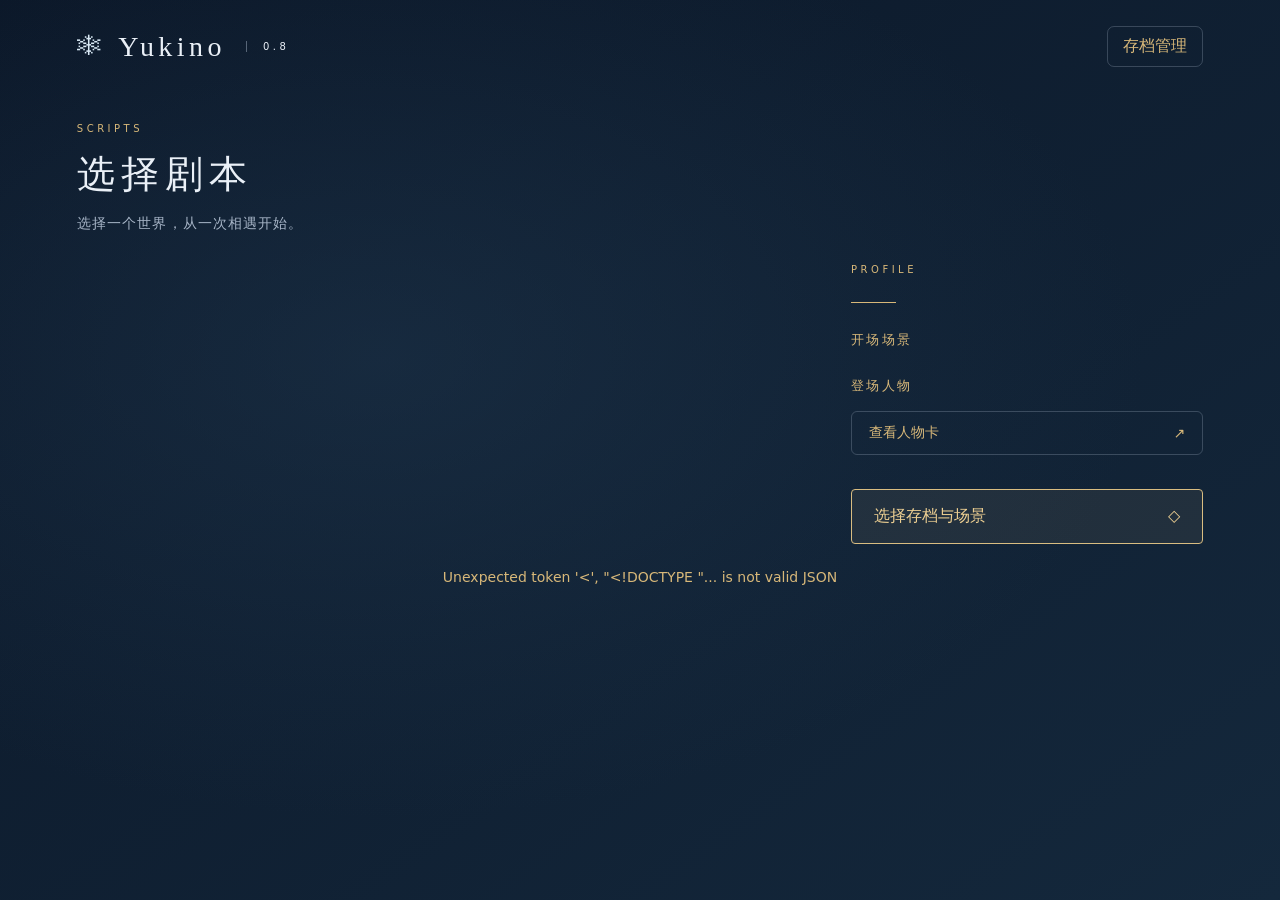
==== skills/sillytavern-roleplay/assets/galgame/index.html @ 0d510796 "剧本与壳：分离内容包与主程序，更新公共舞台到 5.0 剧本携带世界观、设定集、开场、素材及可选玩法规则代码；壳提供通用加载、校验、模块调用、状态与存档接口。新增创建/校验工具和委托、战斗示例，模块版本" ====
<!doctype html>
<html lang="zh-CN">
<head>
  <meta charset="UTF-8"><meta name="viewport" content="width=device-width, initial-scale=1">
  <meta name="description" content="在场景中与角色相遇，自由推进属于你的故事。">
  <title>Yukino · 剧本剧场</title>
  <link rel="icon" href="favicon.svg" type="image/svg+xml">
  <link rel="stylesheet" href="style.css"><script src="music.js" defer></script><script src="app.js" defer></script><script src="save-map.js" defer></script><script src="engine-ui.js" defer></script><link rel="stylesheet" href="engine-ui.css">
</head>
<body>
  <section id="lobby" aria-label="剧本与存档选择">
    <div class="lobby-header"><div class="wordmark"><span class="snow">❄</span><span>Yukino</span><small>0.8</small></div><div class="lobby-actions"><span id="library-count"></span><button id="lobby-manage-saves">存档管理</button></div></div>
    <div id="character-picker" class="character-picker">
      <div class="picker-heading"><span class="eyebrow">SCRIPTS</span><h1>选择剧本</h1><p>选择一个世界，从一次相遇开始。</p></div>
      <div class="selection-layout"><div id="character-roster" class="character-roster" aria-label="剧本选择"></div>
        <article class="character-intro"><span class="eyebrow">PROFILE</span><h2 id="selected-name"></h2><div class="small-divider"></div><p id="selected-bio"></p><h3>开场场景</h3><p id="selected-scene"></p><h3>登场人物</h3><p id="selected-cast"></p><button id="view-script-cards" class="catalog-entry">查看人物卡 <span>↗</span></button><button id="choose-story-button" class="primary">选择存档与场景 <span>◇</span></button></article>
      </div>
    </div>
    <div id="story-picker" class="story-picker" hidden>
      <button id="back-to-characters" class="back-button">返回剧本选择</button>
      <div class="story-layout"><aside class="story-character"><img id="story-sprite" alt="已选择剧本的立绘"><h2 id="story-character-name"></h2></aside>
        <section class="story-options"><span class="eyebrow">YOUR STORY</span><h1>选择故事</h1>
          <div class="story-tabs"><button id="new-story-tab" class="selected">新建存档</button><button id="saved-story-tab">继续存档</button></div>
          <div id="new-story-pane"><label class="player-name">你的称呼<input id="player-name" maxlength="80" value="你"></label><div class="world-picker"><select id="world-select" hidden aria-label="剧本世界观"></select><p id="world-description" class="hint"></p><select id="setting-select" hidden aria-label="剧本设定集" multiple></select><p id="script-settings-summary" class="hint"></p><label>主角卡<select id="protagonist-select" aria-label="主角卡"></select></label></div><button id="view-protagonist-cards" class="catalog-entry">查看主角卡 <span>↗</span></button><h3>选择开场场景</h3><div id="scenario-list"></div><div class="start-actions"><button id="begin-story" class="primary">新建存档并开始</button><button id="preview-story">先试读</button></div></div>
          <div id="saved-story-pane" hidden><div id="saved-stories"></div></div>
        </section>
      </div>
    </div>
    <p id="lobby-notice" role="status"></p>
  </section>
  <section id="save-map-screen" aria-label="存档分支页面" hidden>
    <header class="save-map-header"><div><span class="eyebrow">STORY BRANCHES</span><h1 id="save-map-title"></h1><p id="save-map-count"></p></div><div class="save-map-controls"><button id="save-map-latest">定位最近存档</button><button id="save-map-exit">退出分支图</button></div></header>
    <div id="save-map-viewport" tabindex="0" aria-label="可拖动的横向存档分支图"><div id="save-map-canvas"></div></div>
    <footer class="save-map-footer"><label for="save-map-scroll">拖动查看故事线</label><input id="save-map-scroll" type="range" min="0" max="0" value="0" step="1" aria-label="横向拖动故事线"><small>拖动空白处移动 · 点击存档继续 · Esc 返回</small></footer>
  </section>
  <main id="game" aria-label="视觉小说" hidden>
    <div class="backdrop" id="background"></div><div class="scene-light"></div><div class="vignette"></div>
    <div class="particles" aria-hidden="true"><i></i><i></i><i></i><i></i><i></i><i></i></div>
    <img id="sprite" class="sprite" alt="角色立绘" hidden>
    <header class="topbar interface">
      <div class="wordmark"><span class="snow">❄</span><span>Yukino</span><small>0.8</small><span id="story-clock"></span></div>
      <div class="chapter"><span id="location">秋日 · 侍奉部</span><span class="chapter-line"></span><span id="mode">试读</span></div>
      <nav aria-label="游戏菜单">
        <button id="music-button" aria-label="静音背景音乐" aria-pressed="true" title="背景音乐">♫</button><button id="thought-button" aria-expanded="false" aria-controls="thought-panel">心声</button><button id="affinity-button">好感</button><button id="plot-button">脉络</button><button id="log-button" title="对话记录">回看</button><button id="gallery-button">画廊</button><button id="save-button">存档</button><button id="gameplay-button">手记</button><button id="manage-saves-button">管理</button><button id="menu-button" aria-label="打开设置">⋯</button>
      </nav>
    </header>
    <div class="scene-caption interface"><span id="chapter-number">CHAPTER 01</span><p id="chapter-title">初次相遇</p><div></div></div>
    <button id="restore-ui" hidden>显示对话</button>
    <aside id="transition" class="scene-transition interface" hidden role="status"><span class="transition-path" aria-hidden="true"><i></i><i></i><i></i></span><div><small id="transition-label">转场</small><p id="transition-target"></p></div><button id="retry-image" hidden>重试画面</button></aside>
    <aside id="cg-wait" class="cg-wait interface" aria-label="剧情插图" role="status" hidden><span class="thinking-orbit" aria-hidden="true"><i></i><i></i><i></i></span><small>剧情插图</small><h3 id="cg-wait-title"></h3><p id="cg-wait-status"></p><div><button id="cg-continue" hidden>欣赏完毕 · 继续故事</button><button id="cg-retry" hidden>重新等待画面</button><button id="cg-skip">先继续故事</button></div></aside>
    <aside id="thought-panel" class="thought-panel interface" aria-label="人物心声" hidden><header><span>人物心声</span><button id="close-thoughts" aria-label="收起人物心声">×</button></header><div id="export-thoughts"></div><div id="thought-list"></div></aside>
    <section class="dialogue-wrap interface" aria-label="对话">
      <aside id="receipt" class="receipt" role="status" aria-live="polite" hidden><div><small id="receipt-name"></small><p id="receipt-text"></p></div><span id="receipt-stage"></span><button id="retry-turn" hidden>重试</button></aside>
      <div id="waiting" class="waiting" role="status" hidden><span class="thinking-orbit" aria-hidden="true"><i></i><i></i><i></i></span><span id="waiting-text"></span><small id="waiting-time"></small></div>
      <div class="speaker-row"><div class="speaker-tag"><span class="speaker-mark"></span><span id="speaker">旁白</span></div><button id="affinity-badge" hidden aria-label="查看人物好感度"></button><span id="frame-count">01 / 03</span></div>
      <div class="dialogue-panel">
        <div class="portrait" id="portrait-wrap"><img id="avatar" alt="人物头像"></div>
        <div class="dialogue-content"><div id="dialogue" role="status" aria-live="polite"></div><div class="dialogue-bottom"><span id="status">点击继续 · 空格</span><button id="next-button" aria-label="继续对话">继续 <span aria-hidden="true">◇</span></button></div></div>
      </div>
      <div class="input-prefixes" role="group" aria-label="输入内容类型"><button type="button" data-prefix="语言" aria-label="插入语言前缀">语言</button><button type="button" data-prefix="动作" aria-label="插入动作前缀">动作</button><button type="button" data-prefix="环境" aria-label="插入环境前缀">环境</button><button type="button" data-prefix="内心" aria-label="插入内心前缀">内心</button><small>可混合使用 · 内心不会说出口</small></div>
      <form id="input-form" class="input-row"><label class="sr-only" for="message">你的台词或动作</label><span class="input-mark" aria-hidden="true">✧</span><textarea id="message" rows="1" maxlength="8000" placeholder="【语言】说的话　【动作】你的行动　【环境】当前场景　【内心】没有说出口的想法"></textarea><button id="send-button" type="submit">回应 <span aria-hidden="true">↵</span></button></form>
      <div id="choices" class="choices" aria-label="可选回应" hidden></div>
      <div class="footer-controls"><span id="save-state">当前为试读，点击存档可保存完整剧情</span><div><button id="auto-button" aria-pressed="false">自动</button><button id="hide-button">隐藏界面</button><button id="fullscreen-button">全屏</button></div></div>
    </section>
    <aside id="toast" role="status" hidden></aside>
  </main>
    <dialog id="modal"><div class="modal-header"><div><span class="eyebrow">0.8</span><h2 id="modal-title"></h2></div><button id="close-modal" aria-label="关闭弹窗">×</button></div><div id="modal-body"></div></dialog>
</body>
</html>
---- skills/sillytavern-roleplay/assets/galgame/style.css ----
:root{color-scheme:dark;--ink:#eaf0f7;--muted:#a6b4c6;--blue:#101f35;--line:rgba(204,218,236,.22);--gold:#d8b879;--serif:"Yu Mincho","Noto Serif CJK SC","Songti SC","SimSun",serif;--sans:"Microsoft YaHei UI","Microsoft YaHei",system-ui,sans-serif;font-family:var(--sans);font-size:16px}*{box-sizing:border-box}body{margin:0;background:#09131f;color:var(--ink)}button,textarea,select,input{font:inherit}button{cursor:pointer;color:inherit;border:0;background:none}button:disabled{opacity:.45;cursor:wait}button:focus-visible,textarea:focus-visible,select:focus-visible,input:focus-visible{outline:2px solid var(--gold);outline-offset:4px}button:hover{color:var(--gold)}[hidden]{display:none!important}#game{position:relative;min-height:100svh;height:100svh;overflow:hidden;isolation:isolate}.backdrop{position:absolute;inset:0;background-size:cover;background-position:center;transition:opacity .6s ease;background-color:#243749}.scene-light{position:absolute;inset:0;background:linear-gradient(90deg,rgba(11,24,40,.22),transparent 60%),linear-gradient(180deg,rgba(4,11,20,.35),transparent 25%,transparent 50%,rgba(5,12,22,.76));pointer-events:none}.vignette{position:absolute;inset:0;box-shadow:inset 0 0 130px rgba(1,8,20,.35);pointer-events:none}.sprite{position:absolute;height:94%;width:auto;max-width:75%;object-fit:contain;bottom:-6%;left:50%;transform:translateX(-34%);filter:drop-shadow(0 15px 25px rgba(8,17,28,.25));transition:opacity .6s;pointer-events:none}.topbar{position:absolute;inset:0 0 auto;display:flex;align-items:center;justify-content:space-between;padding:25px 4%;gap:25px;text-shadow:0 2px 10px #101826}.wordmark{display:flex;align-items:center;gap:12px;font-family:var(--serif);font-size:28px;letter-spacing:.16em}.snow{color:#d9e9f5;font-size:25px}.wordmark small{font:10px var(--sans);letter-spacing:.34em;margin-left:8px;border-left:1px solid #b7c4d76e;padding-left:16px}.chapter{display:flex;gap:16px;align-items:center;font-size:13px;letter-spacing:.12em}.chapter-line{height:1px;width:32px;background:#d9e2eb80}.topbar nav{display:flex;align-items:center;gap:22px}.topbar nav button{padding:7px 0;font-size:14px;letter-spacing:.1em}#menu-button{font-size:30px;line-height:1;padding:0 10px}.scene-caption{position:absolute;top:22%;left:6%;text-shadow:0 2px 15px #1c283980}.scene-caption span{font-size:11px;letter-spacing:.3em;color:#f5e9d0}.scene-caption p{font-family:var(--serif);font-size:32px;letter-spacing:.2em;margin:16px 0 22px}.scene-caption div{height:1px;width:55px;background:var(--gold)}.dialogue-wrap{position:absolute;bottom:20px;left:7%;right:7%;max-width:1260px;margin:auto}.speaker-row{display:flex;justify-content:space-between;align-items:flex-end;padding:0 24px 0 18px;position:relative;z-index:1}.speaker-tag{display:flex;align-items:center;gap:12px;border:1px solid var(--line);border-bottom:0;padding:11px 25px;background:rgba(14,30,51,.97);border-radius:5px 5px 0 0;font-family:var(--serif);font-size:19px;letter-spacing:.14em;min-width:180px}.speaker-mark{width:6px;height:6px;border:1px solid var(--gold);transform:rotate(45deg)}#frame-count{font-size:11px;font-variant-numeric:tabular-nums;letter-spacing:.2em;padding-bottom:10px;color:#d2deed}.dialogue-panel{display:flex;min-height:155px;background:linear-gradient(115deg,rgba(10,24,44,.97),rgba(18,36,57,.94));border:1px solid var(--line);border-radius:6px;box-shadow:0 10px 50px #07142455;backdrop-filter:blur(16px);padding:25px 30px;gap:24px;position:relative}.dialogue-panel:before{content:"";position:absolute;top:8px;left:8px;width:16px;height:16px;border-top:1px solid var(--gold);border-left:1px solid var(--gold);opacity:.65}.portrait{width:72px;height:84px;flex:0 0 72px;overflow:hidden;border:1px solid #8da4c740;border-radius:3px;background:#e4e8ec}.portrait img{width:100%;height:100%;object-fit:cover;object-position:50% 25%}.dialogue-content{flex:1;min-width:0}#dialogue{font-family:var(--serif);font-size:21px;line-height:1.85;letter-spacing:.055em;min-height:72px;white-space:pre-wrap;overflow-wrap:anywhere}#dialogue.narration{color:#d1dce8;font-size:19px}#dialogue.thought{font-size:19px;color:#c9d5e5;font-style:italic}.dialogue-bottom{display:flex;align-items:center;justify-content:space-between;gap:15px;margin-top:9px;color:var(--muted);font-size:12px}#next-button{font-size:13px;padding:5px;letter-spacing:.13em}#next-button span{display:inline-block;margin-left:10px;color:var(--gold);animation:pulse 2s ease-in-out infinite}.input-row{display:flex;align-items:center;gap:16px;margin-top:12px;background:rgba(11,23,40,.91);border:1px solid #c0d2ec30;border-radius:5px;padding:10px 14px 10px 20px;backdrop-filter:blur(18px)}.input-mark{color:var(--gold);font-size:22px}textarea{display:block;resize:none;flex:1;min-width:0;max-height:100px;background:none;border:none;color:#eef2f8;line-height:1.6;outline:none;font-size:15px;padding:3px}textarea::placeholder{color:#92a3b9}#send-button{padding:9px 18px;border:1px solid #bed0e442;border-radius:3px;font-size:14px;letter-spacing:.12em;background:#c3d8f00c;white-space:nowrap}#send-button span{color:var(--gold);margin-left:10px}.footer-controls{display:flex;justify-content:space-between;gap:16px;font-size:11px;color:#c3cedbcc;margin-top:12px}.footer-controls>div{display:flex;gap:24px}.footer-controls button{font-size:12px;letter-spacing:.1em}.footer-controls button[aria-pressed=true]{color:var(--gold)}#restore-ui{position:absolute;bottom:30px;right:35px;padding:12px 20px;background:#0e2039b5;border:1px solid var(--line);border-radius:4px;font-size:14px}.ui-hidden .interface{display:none}#toast{position:absolute;top:100px;left:50%;transform:translateX(-50%);padding:12px 22px;background:#0e2039eb;border:1px solid #ddc08b66;border-radius:5px;max-width:85%;font-size:14px;z-index:20}dialog{color:var(--ink);width:min(700px,90vw);max-height:80svh;padding:28px 32px;background:linear-gradient(140deg,#14273c,#0c192b);border:1px solid var(--line);border-radius:10px;box-shadow:0 20px 100px #0008}dialog::backdrop{background:#050c1775;backdrop-filter:blur(7px)}.modal-header{display:flex;justify-content:space-between;align-items:center;margin-bottom:26px}.eyebrow{font-size:10px;letter-spacing:.35em;color:var(--gold)}h2{font:25px var(--serif);letter-spacing:.15em;margin:9px 0 0}#close-modal{font-size:30px;color:var(--muted)}.log-turn{margin-bottom:25px;padding-bottom:20px;border-bottom:1px solid var(--line)}.log-turn small{color:var(--gold);font-size:12px}.log-turn p{line-height:1.9;font-size:16px;white-space:pre-wrap;overflow-wrap:anywhere}.log-user{color:#aebed2}.setting{display:flex;justify-content:space-between;align-items:center;padding:14px 0;border-bottom:1px solid var(--line);gap:20px}.setting input,.setting select{color:var(--ink);background:#101e31;border:1px solid var(--line);border-radius:4px;padding:8px;max-width:50%}.primary{border:1px solid #d9bd81;background:#d9bd8114;padding:11px 20px;border-radius:4px;margin-top:20px;color:#edcf92}.hint{font-size:13px;color:var(--muted);line-height:1.8}.save-card{border:1px solid var(--line);padding:16px;margin-top:12px;border-radius:5px;width:100%;text-align:left}.save-card strong{font-weight:400;font-family:var(--serif);font-size:18px}.save-card small{display:block;margin-top:8px;color:var(--muted);font-size:12px}.gallery{display:grid;grid-template-columns:1fr 1fr;gap:15px}.gallery button{padding:0}.gallery img{width:100%;border:1px solid var(--line);border-radius:4px}.gallery-full{width:100%;border-radius:4px}.particles{position:absolute;inset:0;pointer-events:none;overflow:hidden}.particles i{position:absolute;width:3px;height:3px;border-radius:50%;background:#fff5cf80;box-shadow:0 0 7px #fff6c8;animation:float 16s linear infinite;left:16%;top:70%}.particles i:nth-child(2){left:80%;animation-delay:-7s;animation-duration:21s}.particles i:nth-child(3){left:30%;animation-delay:-11s}.particles i:nth-child(4){left:62%;animation-delay:-4s}.particles i:nth-child(5){left:47%;animation-delay:-13s;animation-duration:23s}.particles i:nth-child(6){left:90%;animation-delay:-17s}.sr-only{position:absolute;width:1px;height:1px;padding:0;margin:-1px;overflow:hidden;clip:rect(0,0,0,0);white-space:nowrap;border:0}@keyframes float{from{transform:translate(0,200px);opacity:0}20%{opacity:.7}80%{opacity:.6}to{transform:translate(-90px,-650px);opacity:0}}@keyframes pulse{50%{opacity:.3}}@media(max-width:760px){.topbar{padding:18px 5%;gap:15px}.wordmark{font-size:22px;gap:7px}.wordmark small,.chapter{display:none}.topbar nav{gap:15px}.topbar nav button{font-size:12px}.scene-caption{top:17%;left:6%}.scene-caption p{font-size:23px}.sprite{height:79%;left:46%;max-width:100%;bottom:0;transform:translateX(-40%)}.dialogue-wrap{left:4%;right:4%;bottom:14px}.dialogue-panel{padding:20px 18px;gap:13px;min-height:160px}.portrait{width:52px;height:65px;flex-basis:52px}#dialogue{font-size:18px;line-height:1.7}#dialogue.narration,#dialogue.thought{font-size:17px}.speaker-tag{font-size:17px;padding:9px 18px;min-width:140px}.speaker-row{padding-left:12px}.input-row{padding:9px 10px;gap:10px}textarea{font-size:14px}#send-button{padding:8px 10px;font-size:13px}.footer-controls>span{font-size:10px;max-width:50%}.footer-controls>div{gap:15px}.dialogue-bottom{font-size:11px}dialog{padding:22px}.setting{font-size:14px}}@media(max-height:600px) and (min-width:761px){.dialogue-wrap{bottom:10px}.dialogue-panel{min-height:115px;padding:15px 25px}#dialogue{min-height:48px;font-size:18px}.portrait{height:68px}.sprite{height:110%;bottom:-20%}.scene-caption{top:23%}.scene-caption p{font-size:24px}.footer-controls{margin-top:7px}}@media(prefers-reduced-motion:reduce){*,*:before{animation:none!important;transition:none!important}}
.portrait img.avatar-sprite{width:160%;height:auto;max-width:none;margin-left:-30%;margin-top:-4%}
.gallery-tabs{display:flex;gap:24px;border-bottom:1px solid var(--line);margin-bottom:20px}.gallery-tabs button{padding:0 0 12px;font-size:14px}.gallery-tabs button.selected{color:var(--gold);border-bottom:1px solid var(--gold)}.gallery button span{display:block;text-align:left;font-size:12px;color:var(--muted);padding:8px 0}.gallery img{aspect-ratio:16/9;object-fit:cover}.gallery button img[src*=yukino]{aspect-ratio:3/4;object-fit:contain;background:#22354a}.scene-caption p{max-width:240px;line-height:1.5}
#lobby{min-height:100svh;background:radial-gradient(ellipse at 30% 40%,#223b5370,transparent 60%),linear-gradient(145deg,#0b1728,#14283c);position:relative;padding:26px 6% 45px;isolation:isolate}#lobby:before{content:"";position:absolute;inset:0;background:url("/images/clubroom.png") center/cover;opacity:.07;z-index:-1}.lobby-header{display:flex;align-items:center;justify-content:space-between}#library-count{font-size:13px;color:var(--muted);letter-spacing:.1em}.picker-heading{margin-top:50px}.picker-heading h1,.story-options h1{font:38px var(--serif);letter-spacing:.16em;margin:13px 0 15px}.picker-heading p{color:var(--muted);font-size:14px;letter-spacing:.08em}.selection-layout{display:grid;grid-template-columns:minmax(0,1.4fr) minmax(270px,.7fr);gap:70px;align-items:center;margin-top:25px;max-width:1280px}.character-roster{display:flex;gap:22px;overflow-x:auto;padding:14px 10px 25px;align-items:stretch}.character-card{position:relative;flex:0 0 clamp(190px,25vw,310px);height:430px;padding:0;border:1px solid #92adc524;border-radius:8px;overflow:hidden;background:linear-gradient(170deg,#19324b,#102139);transition:border-color .3s,transform .3s}.character-card:before{content:"";position:absolute;inset:8px;border:1px solid #c8d6e414;border-radius:4px}.character-card img{height:100%;width:100%;object-fit:contain;object-position:center bottom;filter:drop-shadow(0 10px 15px #0004)}.character-card span{position:absolute;bottom:0;left:0;right:0;padding:45px 15px 22px;background:linear-gradient(transparent,#09192ee6 55%);font:23px var(--serif);letter-spacing:.15em}.character-card.selected{border-color:var(--gold);box-shadow:0 0 0 4px #d8b8790c;transform:translateY(-6px)}.character-intro h2{font:32px var(--serif);letter-spacing:.13em}.small-divider{width:45px;height:1px;background:var(--gold);margin:25px 0}.character-intro p{color:#bfccd9;font-size:16px;line-height:1.95;max-width:470px}.character-intro h3{font-size:13px;letter-spacing:.18em;color:var(--gold);font-weight:400;margin-top:28px}.character-intro .primary{width:100%;text-align:left;padding:16px 22px}.character-intro .primary span{float:right}.back-button{font-size:13px;color:var(--muted);margin-top:35px;padding:0 0 10px}.story-layout{display:grid;grid-template-columns:minmax(200px,.6fr) minmax(400px,1fr);gap:65px;max-width:1100px;margin:15px auto 0}.story-character{display:flex;flex-direction:column;align-items:center;position:relative}.story-character img{height:520px;max-width:100%;object-fit:contain}.story-character h2{font:27px var(--serif);letter-spacing:.12em;margin:0 0 15px}.story-options{padding-top:18px}.story-tabs{display:flex;gap:30px;margin:25px 0;border-bottom:1px solid var(--line)}.story-tabs button{font-size:15px;padding:0 0 12px}.story-tabs button.selected{border-bottom:1px solid var(--gold);color:var(--gold)}.player-name{display:flex;align-items:center;justify-content:space-between;font-size:14px;margin-bottom:22px}.player-name input{padding:8px 12px;border:1px solid var(--line);border-radius:4px;background:#0e1e32;color:var(--ink);max-width:55%}.story-options h3{font-size:13px;color:var(--muted);font-weight:400;letter-spacing:.1em}.scenario-card{width:100%;display:flex;align-items:center;gap:15px;border:1px solid var(--line);border-radius:5px;margin-bottom:12px;padding:13px;text-align:left;background:#e2edfa03}.scenario-card.selected{border-color:#d8b879ab;background:#d8b87909}.scenario-card img{width:100px;height:74px;object-fit:cover;border-radius:3px}.scenario-card strong{font:18px var(--serif);letter-spacing:.1em}.scenario-card p{font-size:13px;line-height:1.7;color:var(--muted);margin:7px 0 0}.scene-radio{font-size:23px;color:#728497;margin-left:auto}.scenario-card.selected .scene-radio{color:var(--gold)}.start-actions{display:flex;align-items:center;gap:24px}.start-actions .primary{margin:8px 0 0;padding:13px 25px}#preview-story{font-size:14px;color:var(--muted);margin-top:8px}#lobby-notice{color:var(--gold);font-size:14px;text-align:center;margin:25px 0 0}@media(max-width:760px){#lobby{padding:22px 6% 35px}.picker-heading{margin-top:35px}.picker-heading h1,.story-options h1{font-size:30px}.selection-layout{grid-template-columns:1fr;gap:15px;margin-top:15px}.character-card{flex-basis:200px;height:320px}.character-roster{padding-bottom:15px}.character-intro h2{font-size:27px}.small-divider{margin:20px 0}.character-intro p{font-size:15px}.character-intro .primary{margin-top:10px}.story-layout{grid-template-columns:1fr;gap:5px}.story-character{flex-direction:row;gap:20px;height:110px}.story-character img{height:110px;width:75px;object-fit:cover;object-position:top}.story-character h2{font-size:24px}.story-options{padding-top:15px}.scenario-card img{width:76px;height:64px}.scenario-card p{font-size:12px}.scenario-card strong{font-size:17px}.start-actions{gap:18px}.start-actions .primary{padding:13px 18px}}

/* The stage keeps engine and save diagnostics out of the story. */
.scene-caption,.chapter,#status,#save-state,#frame-count{display:none}.footer-controls{justify-content:flex-end}
.portrait img.avatar-sprite{width:280%;margin-left:-90%;margin-top:-8%}

#toast.success{top:auto;bottom:170px;font-size:13px;padding:8px 18px;background:#0e2039e8;border-color:#d8b87977;pointer-events:none}#music-button{font-size:20px;min-width:22px}.music-credits-button{font-size:13px;color:var(--muted);padding:16px 0}.music-credit{padding:12px 0;border-bottom:1px solid var(--line)}.music-credit p{font-size:13px;line-height:1.8;color:var(--muted)}#modal-body a{color:var(--gold);font-size:13px;line-height:1.8}@media(max-width:600px){.topbar nav{gap:13px}#toast.success{bottom:150px}}
.receipt{display:flex;align-items:center;gap:16px;margin:0 0 10px auto;max-width:min(650px,100%);padding:12px 18px;background:#101d30e8;border:1px solid #a8bddb40;border-radius:12px 12px 2px 12px;box-shadow:0 8px 30px #0003;animation:receipt-arrive .3s ease}
.receipt div{min-width:0;flex:1}.receipt small{color:var(--gold);font-size:11px}.receipt p{margin:5px 0 0;font-size:14px;white-space:pre-wrap;max-height:66px;overflow:auto;overflow-wrap:anywhere}.receipt>span{font-size:11px;white-space:nowrap;color:#c3d6e8}.receipt[data-stage=complete]{border-color:#a7d1b880}.receipt[data-stage=failed],.receipt[data-stage=uncertain]{border-color:#d8b87990}.receipt button,.scene-transition button{border:1px solid var(--line);padding:6px 12px;border-radius:5px;font-size:12px;white-space:nowrap}
.waiting{display:flex;align-items:center;gap:12px;height:33px;color:#e3dfd5;text-shadow:0 2px 8px #000;font-size:13px;letter-spacing:.09em}.waiting small{margin-left:auto;font-size:11px;color:#c3ccd6}.thinking-orbit{display:flex;gap:5px}.thinking-orbit i{width:4px;height:4px;background:var(--gold);border-radius:50%;animation:think 1.8s infinite}.thinking-orbit i:nth-child(2){animation-delay:.25s}.thinking-orbit i:nth-child(3){animation-delay:.5s}.is-thinking .sprite{animation:breathe 5s ease-in-out infinite}.is-thinking .speaker-mark{animation:think 2s infinite}.is-thinking .dialogue-panel{border-color:#d8b87960}
.scene-transition{position:absolute;top:32%;left:6%;max-width:32%;display:flex;align-items:center;gap:16px;background:#101c2ade;backdrop-filter:blur(16px);border-left:2px solid var(--gold);padding:16px 20px;border-radius:0 10px 10px 0;box-shadow:0 10px 40px #0004}.scene-transition small{font-size:11px;color:var(--gold);letter-spacing:.16em}.scene-transition p{margin:8px 0 0;font-family:var(--serif);font-size:17px;line-height:1.5}.transition-path{width:4px;height:50px;display:flex;flex-direction:column;justify-content:space-around}.transition-path i{width:4px;height:4px;border-radius:50%;background:var(--gold);animation:think 2s infinite}.transition-path i:nth-child(2){animation-delay:.3s}.transition-path i:nth-child(3){animation-delay:.6s}.scene-in-transit .backdrop{filter:blur(3px) saturate(.75);animation:passage 18s ease-in-out infinite alternate}.scene-in-transit .sprite{opacity:.6}.scene-in-transit .scene-caption{opacity:.35}
.cg-scene .backdrop{background-position:center 40%}.cg-scene .scene-light{background:linear-gradient(180deg,#02081566,transparent 23%,transparent 55%,#020815b8)}.cg-scene .scene-caption{border-left:2px solid var(--gold);padding-left:18px}.choices{display:flex;gap:8px;flex-wrap:wrap;margin-top:9px}.choices button{background:#14243ce8;border:1px solid #d8b87955;border-radius:5px;padding:8px 13px;font-size:13px}.choices button:hover{border-color:var(--gold)}
.plot-thread{padding:13px 18px;border-left:2px solid var(--gold);background:#182840;line-height:1.7}.plot-route{position:relative;margin:22px 0 12px 10px;padding-left:28px;border-left:1px solid #637a9670}.plot-node{position:relative;padding:18px 20px;margin-bottom:20px;background:#16253a;border:1px solid var(--line);border-radius:8px}.plot-node:before{content:"";position:absolute;width:10px;height:10px;left:-34px;top:27px;border-radius:50%;background:#91aac9;box-shadow:0 0 0 5px #102039}.plot-node.milestone:before{background:var(--gold);border-radius:2px;transform:rotate(45deg)}.plot-node.current{border-color:#d8b87990}.plot-node small{font-size:11px;color:var(--gold);letter-spacing:.1em}.plot-node h3{margin:9px 0;font:20px var(--serif)}.plot-node p{font-size:13px;color:var(--muted);line-height:1.6}.plot-node img{max-width:100%;max-height:200px;object-fit:cover;border-radius:5px;margin:8px 0}.plot-actions{display:flex;gap:14px;flex-wrap:wrap}.plot-actions button{font-size:12px;padding:6px 0;color:#c8d8ec}.plot-possibilities{display:flex;gap:10px;flex-wrap:wrap;opacity:.8}.plot-possibilities small{width:100%;color:var(--muted);font-size:11px}.plot-possibilities span{border:1px dashed #97afca66;border-radius:6px;padding:9px 12px;font-size:13px}
@keyframes receipt-arrive{from{opacity:0;transform:translateY(8px)}to{opacity:1;transform:translateY(0)}}@keyframes think{0%,80%,100%{opacity:.35;transform:translateY(0)}40%{opacity:1;transform:translateY(-3px)}}@keyframes breathe{0%,100%{transform:translateX(-34%) translateY(0)}50%{transform:translateX(-34%) translateY(-4px)}}@keyframes passage{from{transform:scale(1.04) translateX(-.5%)}to{transform:scale(1.08) translateX(.5%)}}
@media(max-width:700px){.topbar nav{gap:13px}.topbar nav button{font-size:12px}.scene-transition{top:22%;left:4%;max-width:75%;padding:12px 14px}.scene-transition p{font-size:14px}.receipt{padding:9px 12px;gap:9px}.receipt p{font-size:12px;max-height:44px}.waiting{font-size:11px;height:28px}.choices button{font-size:11px;padding:6px 9px}.dialogue-wrap{bottom:9px}.plot-route{margin-left:0;padding-left:23px}.plot-node:before{left:-29px}}
@media(prefers-reduced-motion:reduce){.is-thinking .sprite,.thinking-orbit i,.transition-path i,.scene-in-transit .backdrop,.receipt{animation:none}.scene-in-transit .backdrop{filter:none}}

#game{overflow:clip}.dialogue-panel{max-height:35svh;overflow-y:auto}@media(max-width:700px){.is-thinking .sprite{animation:breathe-mobile 5s ease-in-out infinite}}@keyframes breathe-mobile{0%,100%{transform:translateX(-40%) translateY(0)}50%{transform:translateX(-40%) translateY(-4px)}}
@media(max-width:380px){.topbar{padding:16px 4%;gap:10px}.topbar .wordmark{white-space:nowrap;flex-shrink:0;font-size:20px;gap:5px}.topbar .snow{font-size:19px}.topbar nav{gap:9px}.topbar nav button{font-size:11px;letter-spacing:0}#menu-button{font-size:26px;padding:0;width:24px}#music-button{font-size:18px}.scene-transition{max-width:90%}.scene-transition p{font-size:13px}}
@media(max-width:760px){.cg-scene .backdrop{background-position:35% top}}

/* Typed input and independent story branches. */
.input-prefixes{display:flex;gap:8px;align-items:center;padding:8px 4px 3px}.input-prefixes button{color:var(--gold);border:1px solid var(--line);padding:3px 12px;border-radius:15px;font-size:12px}.input-prefixes button:hover{background:#d8b87915}.input-prefixes small{color:var(--muted);font-size:11px;margin-left:auto}.save-tree{display:flex;flex-direction:column;gap:10px}.save-node{border:1px solid var(--line);border-radius:8px;background:#d8b87904}.save-node>summary{display:flex;align-items:center;gap:12px;cursor:pointer;padding:15px;list-style:none}.save-node>summary::-webkit-details-marker{display:none}.save-heading{display:flex;flex-direction:column;gap:7px;flex:1;min-width:0}.save-heading strong{font-size:14px;line-height:1.6;font-weight:400}.branch-badge{color:var(--gold);font-size:11px;letter-spacing:.04em}.save-arrow{color:var(--gold);font-size:20px;transition:transform .2s}.save-node[open]>summary>.save-arrow{transform:rotate(90deg)}.save-resume{padding:7px 12px;border:1px solid var(--line);border-radius:5px;font-size:12px;flex-shrink:0}.save-synopsis{padding:0 15px 15px;border-top:1px solid var(--line)}.save-synopsis p{font-size:13px;line-height:1.9;color:var(--ink);white-space:pre-wrap}.save-synopsis small{font-size:11px;color:var(--muted)}.save-synopsis .save-event{color:var(--gold);font-size:12px}.save-children{margin:0 10px 12px 22px;padding-left:14px;border-left:1px solid #d8b87970;display:flex;flex-direction:column;gap:10px}.save-children>.save-node{position:relative}.save-children>.save-node:before{content:"";width:14px;height:1px;background:#d8b87970;position:absolute;left:-15px;top:27px}@media(max-width:600px){.input-prefixes small{display:none}.save-node>summary{gap:8px;padding:12px}.save-children{margin-left:12px;padding-left:9px}.save-heading strong{font-size:12px}.save-resume{padding:6px 8px}.dialogue-wrap{max-height:75vh}}

.world-picker{display:grid;gap:12px;margin:20px 0}.world-picker label{display:grid;gap:6px}.world-picker select{padding:9px;background:#102033;color:#eadfca;border:1px solid #6a6558;border-radius:5px;max-width:100%}.world-picker p{white-space:pre-wrap;max-height:100px;overflow:auto}.preview-card{display:grid;gap:7px}.preview-card img{width:100%;max-height:190px;object-fit:contain}.preview-card small{opacity:.6}.dialogue-card:has(#portrait-wrap[hidden]) #dialogue{margin-left:0}

/* Character dossiers share the paper-card visual language of the lobby. */
.speaker-row{align-items:center;gap:12px}#affinity-badge{background:#122236e8;border:1px solid #d8b87955;border-radius:20px;color:#dfcaa2;padding:6px 13px;font-size:12px;letter-spacing:.03em}#affinity-badge[data-delta="1"]{color:#bce1c8}#affinity-badge[data-delta="-1"]{color:#e5b6b6}.affinity-grid{display:grid;grid-template-columns:repeat(2,minmax(0,1fr));gap:17px}.affinity-card{background:linear-gradient(145deg,#223a50,#14283d);border:1px solid var(--line);border-radius:10px;padding:23px}.affinity-card-header{display:flex;align-items:center;gap:17px}.affinity-card h3{font:20px var(--serif);margin:0 0 10px}.affinity-status{font-size:12px;color:var(--gold)}.affinity-score{display:flex;align-items:baseline;margin:24px 0 13px;gap:5px}.affinity-score strong{font:32px var(--serif);color:#e9d3aa}.affinity-score>small{color:var(--muted);font-size:12px}.affinity-delta{margin-left:auto;font-size:13px}.affinity-delta[data-sign="1"]{color:#a9d9bb}.affinity-delta[data-sign="-1"]{color:#d9a5a5}.affinity-card progress{appearance:none;width:100%;height:7px;border:0;border-radius:10px;overflow:hidden;background:#0c1b2c}.affinity-card progress::-webkit-progress-bar{background:#0c1b2c}.affinity-card progress::-webkit-progress-value{background:linear-gradient(90deg,#90775c,#ddc18b);border-radius:10px}.affinity-card progress::-moz-progress-bar{background:#ddc18b;border-radius:10px}@media(max-width:600px){.affinity-grid{grid-template-columns:1fr}.affinity-card{padding:18px}.affinity-card .profile-portrait{width:62px;height:62px}#affinity-badge{font-size:10px;padding:5px 9px}.topbar nav{gap:10px}.topbar nav button{font-size:11px}.topbar{gap:12px}.topbar .wordmark{font-size:20px;flex-shrink:0}.topbar nav{flex-wrap:wrap;justify-content:flex-end}}
.catalog-entry{display:flex;justify-content:space-between;gap:20px;align-items:center;border:1px solid var(--line);border-radius:6px;padding:12px 17px;color:var(--gold);width:100%;font-size:14px;margin:14px 0}.catalog-entry:hover{background:#d8b8790d;border-color:var(--gold)}
dialog.profile-modal{width:min(950px,92vw);max-height:86svh}.profile-grid{display:grid;grid-template-columns:repeat(3,minmax(0,1fr));gap:16px;margin-top:20px}.profile-mini{position:relative;display:flex;flex-direction:column;align-items:stretch;gap:16px;min-width:0;text-align:left;border:1px solid #9ab1c338;border-radius:10px;padding:18px;background:linear-gradient(155deg,#223a51,#132336);transition:transform .2s,border-color .2s}.profile-mini:hover,.profile-mini:focus-visible{border-color:var(--gold);transform:translateY(-3px)}.profile-mini h3{font:19px var(--serif);letter-spacing:.08em;margin:0 0 9px}.profile-mini p{color:#bacbda;font-size:12px;line-height:1.8;margin:10px 0 0}.profile-age{color:var(--gold);font-size:12px;line-height:1.8}.profile-arrow{position:absolute;right:17px;top:18px;color:var(--gold)}
.profile-portrait{position:relative;width:76px;height:76px;flex-shrink:0;border:1px solid #d8b87955;border-radius:50%;overflow:hidden;background:radial-gradient(circle,#344c63,#172c42);display:grid;place-items:center}.profile-portrait img{position:absolute;inset:0;width:100%;height:100%;object-fit:cover}.portrait-monogram{font:27px var(--serif);color:#d8b87980}.has-image .portrait-monogram{visibility:hidden}.profile-portrait.large{width:112px;height:112px}.profile-back{font-size:13px;color:var(--muted);padding:0 0 18px}.profile-detail{position:relative;border:1px solid #d8b87966;border-radius:12px;background:linear-gradient(145deg,#243d52,#14283c 65%);padding:30px;box-shadow:0 15px 45px #0003}.profile-detail:before{content:"";position:absolute;inset:8px;border:1px solid #d8b87918;border-radius:7px;pointer-events:none}.profile-detail-header{display:flex;gap:25px;align-items:center;border-bottom:1px solid var(--line);padding-bottom:24px;margin-bottom:25px}.profile-identity h3{font:29px var(--serif);letter-spacing:.1em;margin:12px 0}.profile-aliases{color:var(--muted);font-size:12px;line-height:1.8}.profile-detail section{margin:22px 0}.profile-detail h4{font-size:12px;letter-spacing:.16em;color:var(--gold);font-weight:400}.profile-detail section p{font-size:15px;line-height:1.95;white-space:pre-wrap;overflow-wrap:anywhere;color:#d5dfE8}.profile-source{display:inline-block;margin-top:16px}.profile-credit{display:block;color:var(--muted);font-size:10px;line-height:1.8;margin-top:18px}
@media(max-width:760px){.profile-grid{grid-template-columns:repeat(2,minmax(0,1fr));gap:12px}.profile-mini{padding:15px;gap:12px}.profile-mini h3{font-size:17px}.profile-detail{padding:23px}.profile-detail-header{gap:17px}.profile-portrait.large{width:85px;height:85px}.profile-identity h3{font-size:24px}}
@media(max-width:430px){.profile-grid{grid-template-columns:1fr}.profile-mini{flex-direction:row;align-items:center;padding-right:30px}.profile-mini .profile-portrait{width:62px;height:62px}.profile-mini h3{font-size:18px}.profile-detail-header{align-items:flex-start}.profile-identity h3{font-size:21px}.profile-detail section p{font-size:14px}}

.thought-panel{position:fixed;z-index:12;top:76px;right:3.5%;width:min(340px,38vw);max-height:43vh;border:1px solid #a1b6ca55;border-radius:9px;background:#102033ed;box-shadow:0 12px 36px #0004;color:#e4edf4;backdrop-filter:blur(14px)}
.thought-panel[hidden]{display:none}.thought-panel header{display:flex;align-items:center;justify-content:space-between;padding:11px 15px;border-bottom:1px solid #a1b6ca33;letter-spacing:.12em;font-size:13px;color:#d8c59e}.thought-panel header button{background:transparent;border:0;color:#c6d4df;font-size:20px;padding:0 5px}
#thought-list{overflow:auto;max-height:calc(43vh - 46px);padding:0 15px 12px}.thought-entry{padding:13px 0;border-bottom:1px solid #a1b6ca22}.thought-entry strong{display:block;color:#d8c59e;font-size:13px;font-weight:400}.thought-entry small{display:block;margin-top:4px;color:#9baec0;font-size:11px}.thought-entry p,.thought-empty{font-size:13px;line-height:1.8;margin:8px 0 0;white-space:pre-wrap}
@media(max-width:700px){.thought-panel{top:67px;right:12px;width:min(310px,76vw);max-height:32vh}#thought-list{max-height:calc(32vh - 46px)}}

@media(max-width:480px){.topbar{gap:8px;padding:14px 12px;flex-wrap:wrap;align-items:flex-start}.topbar nav{gap:6px;flex-wrap:wrap;justify-content:flex-end;max-width:calc(100% - 80px)}.topbar nav button{padding:3px 2px;font-size:11px}.thought-panel{top:90px}}

.export-bar{display:flex;gap:10px;flex-wrap:wrap;margin:10px 0 20px}.export-link{color:var(--gold,#e5c788);border:1px solid #8a7959;border-radius:5px;padding:8px 12px;text-decoration:none;font-size:13px}.export-link:hover{background:#d8bb7020}.thought-panel .export-bar{padding:0 16px;gap:6px}.thought-panel .export-link{font-size:11px;padding:5px 8px}.log-turn small{display:block;color:var(--gold,#e5c788);margin-top:18px}.log-turn p{white-space:pre-wrap}
.cg-wait{position:absolute;z-index:12;left:50%;top:20%;transform:translateX(-50%);width:min(560px,85vw);background:linear-gradient(130deg,#0e2039ed,#223348ed);border:1px solid #d6ba774d;border-radius:14px;padding:24px 28px;text-align:center;box-shadow:0 18px 65px #0006;backdrop-filter:blur(15px)}.cg-wait small{color:#ddc08b;letter-spacing:3px}.cg-wait h3{font-weight:400;font-size:24px;margin:14px 0}.cg-wait p{color:#c6cfdd}.cg-wait>div{display:flex;gap:12px;flex-wrap:wrap;justify-content:center}.cg-wait button{padding:9px 14px;border:1px solid #b8996555;border-radius:5px;background:#14253b;color:#dfd3b8}.cg-wait .thinking-orbit{margin:0 auto 12px}.cg-scene .cg-wait{top:14%;background:#102238ab}.awaiting-cg .scene-light{animation:cg-breathe 3s ease-in-out infinite}@keyframes cg-breathe{50%{opacity:.25}}@media(prefers-reduced-motion:reduce){.awaiting-cg .scene-light{animation:none}}@media(max-width:700px){.cg-wait{top:14%;padding:15px}.cg-wait h3{font-size:18px}.input-prefixes small{font-size:10px}}
.cg-wait.is-ready{top:13%;width:auto;padding:10px 16px;display:flex;align-items:center;gap:16px;max-width:85vw}.cg-wait.is-ready .thinking-orbit,.cg-wait.is-ready>small,.cg-wait.is-ready>p{display:none}.cg-wait.is-ready h3{font-size:16px;margin:0}.cg-wait.is-ready button{padding:7px 10px;font-size:13px}
---- skills/sillytavern-roleplay/assets/galgame/engine-ui.css ----
#story-clock{display:block;position:absolute;left:0;top:100%;font-family:inherit;font-size:11px;letter-spacing:.08em;color:#c7b382;margin-top:7px;white-space:nowrap}.wordmark{position:relative}
.engine-tabs,.save-management-actions{display:flex;flex-wrap:wrap;gap:10px;margin:18px 0}
.engine-tabs button,.engine-action,.save-management-actions button,.save-management-actions a{padding:9px 14px;border:1px solid #425369;border-radius:6px;background:#142536;color:#e1e7ed;text-decoration:none;font:inherit;cursor:pointer}
.engine-tabs button:hover,.engine-action:hover,.save-management-actions a:hover{border-color:#d7b66b;background:#23374b}
.engine-card{border:1px solid #394c60;border-radius:12px;background:linear-gradient(120deg,#17293a,#102131);padding:20px;margin:16px 0}
.engine-card h3{font-size:20px;margin:0 0 9px;color:#edf0f5}.engine-card small{color:#d3b878}.engine-card p{white-space:pre-wrap;line-height:1.9;color:#c1cfdd;margin-bottom:0}
.engine-module{margin-bottom:28px}.engine-action{margin:0 10px 10px 0}.engine-clock-form,.save-editor{display:flex;flex-direction:column;gap:14px;max-width:600px;margin:24px 0}
.engine-clock-form input,.save-editor input,.save-editor textarea,.save-search{background:#0d1c2a;border:1px solid #47596b;border-radius:7px;padding:12px;color:#e2e9ef;font:inherit;color-scheme:dark}
.save-search{width:100%;box-sizing:border-box}.danger-action{color:#e1a19a!important}.engine-card details{margin-top:14px}.engine-card summary{cursor:pointer;color:#ceb878}
button:disabled{opacity:.45;cursor:default}
.lobby-actions{display:flex;align-items:center;gap:20px}.lobby-actions button{padding:9px 15px;border:1px solid var(--line);border-radius:7px;color:var(--gold);font:inherit;cursor:pointer}
.save-list-toolbar{display:flex;flex-direction:column;gap:12px;margin:0 0 16px}.save-list-toolbar .hint{font-size:12px;color:var(--muted)}
.save-card-grid{display:grid;grid-template-columns:repeat(auto-fit,minmax(min(100%,310px),1fr));gap:16px}
.save-card{position:relative;min-width:0;padding:20px;border:1px solid var(--line);border-radius:12px;background:linear-gradient(125deg,#182c40,#102034);display:flex;flex-direction:column;gap:10px}
.save-card.current-save{border-color:#d8b879a0}.save-card-header{display:flex;justify-content:space-between;gap:10px;align-items:center}.save-kind{font-size:12px;color:var(--gold)}.save-id{font-size:11px;color:var(--muted)}
.save-card h3{font:21px var(--serif);line-height:1.6;margin:0}.save-card p{margin:0;font-size:13px;line-height:1.85}.save-card .save-script-label{color:var(--muted);font-size:11px}.save-card-meta{color:var(--gold);font-size:12px!important}.save-preview{color:#c4d0dc;display:-webkit-box;-webkit-line-clamp:3;-webkit-box-orient:vertical;overflow:hidden}
.save-details{margin-top:2px}.save-details>summary{color:var(--muted);font-size:12px;cursor:pointer;padding:7px 0}.save-details .save-synopsis{border:0;padding:5px 0 10px}.save-details .save-source{color:var(--gold);font-size:11px;margin-top:10px}.save-card>.save-resume{align-self:flex-end;margin-top:auto}.save-card .save-management-actions{margin-bottom:0}
.receipt>span{white-space:normal;max-width:210px;line-height:1.6}
.save-map-open{overflow:hidden!important}.save-family-card .save-family-open{align-self:flex-end;margin-top:auto;padding:10px 16px;border:1px solid #b99b64;border-radius:7px;color:var(--gold)}
#save-map-screen{height:100dvh;box-sizing:border-box;display:flex;flex-direction:column;background:radial-gradient(ellipse at 15% 20%,#233c53,#0b1726 70%);color:var(--ink)}
.save-map-header{display:flex;align-items:center;justify-content:space-between;gap:24px;padding:24px 4%;border-bottom:1px solid var(--line);flex-shrink:0}.save-map-header h1{font:25px var(--serif);margin:9px 0;max-width:70vw;overflow:hidden;text-overflow:ellipsis;white-space:nowrap}.save-map-header p{margin:0;font-size:12px;color:var(--muted)}.save-map-controls{display:flex;gap:12px;flex-shrink:0}.save-map-controls button{padding:10px 15px;border:1px solid var(--line);border-radius:7px;color:var(--gold)}
#save-map-viewport{flex:1;min-height:0;overflow:auto;cursor:grab;touch-action:none;overscroll-behavior:contain;scrollbar-color:#a78f63 #102034;scrollbar-width:thin;outline-offset:-3px}#save-map-viewport.dragging{cursor:grabbing;user-select:none}#save-map-canvas{position:relative;min-width:100%;min-height:100%}.save-map-lines{position:absolute;left:0;top:0;pointer-events:none}.save-map-lines path{fill:none;stroke:#bba172;stroke-width:2;opacity:.7}
.save-map-node{position:absolute;width:264px;height:204px;box-sizing:border-box;background:linear-gradient(125deg,#1c344a,#13263a);border:1px solid #688097;border-radius:13px;box-shadow:0 12px 30px #0003;overflow:hidden}.save-map-node.current-save{border-color:var(--gold);box-shadow:0 0 0 2px #d8b87925,0 12px 30px #0003}.save-map-load{height:100%;width:100%;padding:19px 18px 40px;display:flex;flex-direction:column;text-align:left;gap:9px;cursor:pointer}.save-map-load:hover{background:#d8b87909}.save-map-load:focus-visible{outline:2px solid var(--gold);outline-offset:-4px}.save-map-load h3{font:19px var(--serif);line-height:1.45;margin:0;display:-webkit-box;-webkit-line-clamp:2;-webkit-box-orient:vertical;overflow:hidden}.save-map-load p{margin:0}.save-map-load .save-card-meta{font-size:11px!important;line-height:1.55;color:#b6c7d5}.save-map-preview{font-size:12px;line-height:1.7;color:#c6d1dc;display:-webkit-box;-webkit-line-clamp:2;-webkit-box-orient:vertical;overflow:hidden}.save-map-manage{position:absolute;right:16px;bottom:10px;padding:4px 9px;color:var(--gold);font-size:11px;border:1px solid var(--line);border-radius:5px}
.save-map-footer{display:flex;align-items:center;gap:18px;padding:18px 4%;border-top:1px solid var(--line);flex-shrink:0}.save-map-footer label{color:var(--gold);font-size:12px;white-space:nowrap}.save-map-footer input{flex:1;min-width:70px;accent-color:var(--gold);cursor:ew-resize}.save-map-footer small{font-size:11px;color:var(--muted)}
@media(max-width:760px){.save-map-header{align-items:flex-start;flex-direction:column;gap:12px;padding:18px 20px}.save-map-header h1{font-size:19px;max-width:90vw}.save-map-controls{gap:10px}.save-map-controls button{font-size:12px;padding:8px 12px}.save-map-footer{flex-wrap:wrap;padding:12px 20px;gap:10px}.save-map-footer small{width:100%}}
@media(max-width:600px){.lobby-actions{gap:10px}.lobby-actions #library-count{display:none}.save-card{padding:16px}.save-card-grid{grid-template-columns:1fr}.receipt>span{max-width:130px}}
@media(max-width:900px){.topbar nav{gap:4px!important}.topbar nav button{font-size:12px!important;padding:5px!important}.engine-card{padding:15px}#story-clock{font-size:10px}}
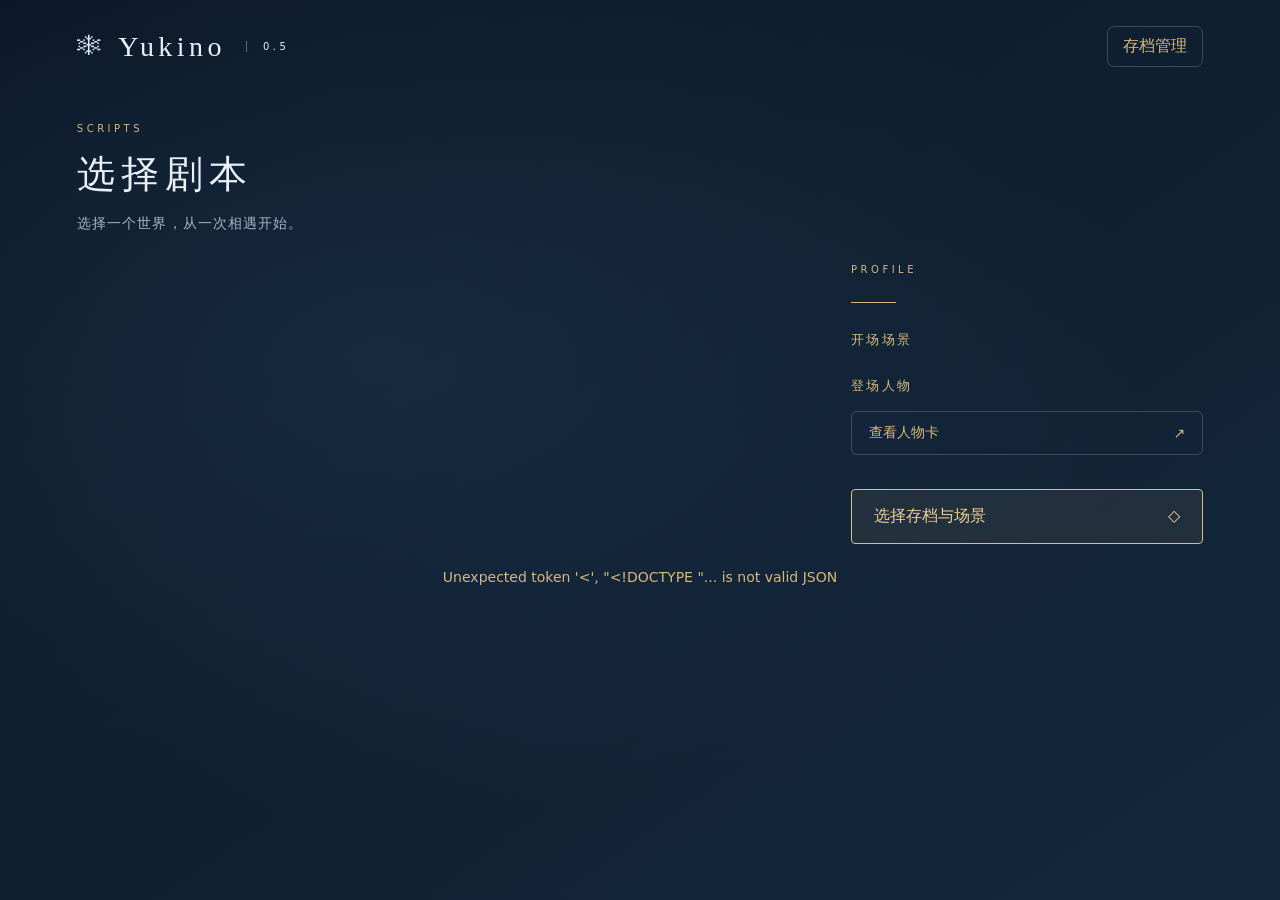
==== commit d9a67cd9: "Yukino 0.5：预制线修复、画面版本与记忆实验 保留剧本与壳分离，增加提示词重画、新旧对照及分支内采用；不覆盖原图、历史节点或兄弟分支，迟到图片只入画廊。修复预制线未读推进、自由达标后重复对白、" ====
--- a/skills/sillytavern-roleplay/assets/galgame/index.html
+++ b/skills/sillytavern-roleplay/assets/galgame/index.html
@@ -5,11 +5,11 @@
   <meta name="description" content="在场景中与角色相遇，自由推进属于你的故事。">
   <title>Yukino · 剧本剧场</title>
   <link rel="icon" href="favicon.svg" type="image/svg+xml">
-  <link rel="stylesheet" href="style.css"><script src="music.js" defer></script><script src="app.js" defer></script><script src="save-map.js" defer></script><script src="engine-ui.js" defer></script><link rel="stylesheet" href="engine-ui.css">
+  <link rel="stylesheet" href="style.css"><script src="music.js" defer></script><script src="app.js" defer></script><script src="image-adjustments.js" defer></script><script src="save-map.js" defer></script><script src="engine-ui.js" defer></script><link rel="stylesheet" href="engine-ui.css">
 </head>
 <body>
   <section id="lobby" aria-label="剧本与存档选择">
-    <div class="lobby-header"><div class="wordmark"><span class="snow">❄</span><span>Yukino</span><small>0.8</small></div><div class="lobby-actions"><span id="library-count"></span><button id="lobby-manage-saves">存档管理</button></div></div>
+    <div class="lobby-header"><div class="wordmark"><span class="snow">❄</span><span>Yukino</span><small>0.5</small></div><div class="lobby-actions"><span id="library-count"></span><button id="lobby-manage-saves">存档管理</button></div></div>
     <div id="character-picker" class="character-picker">
       <div class="picker-heading"><span class="eyebrow">SCRIPTS</span><h1>选择剧本</h1><p>选择一个世界，从一次相遇开始。</p></div>
       <div class="selection-layout"><div id="character-roster" class="character-roster" aria-label="剧本选择"></div>
@@ -38,10 +38,10 @@
     <div class="particles" aria-hidden="true"><i></i><i></i><i></i><i></i><i></i><i></i></div>
     <img id="sprite" class="sprite" alt="角色立绘" hidden>
     <header class="topbar interface">
-      <div class="wordmark"><span class="snow">❄</span><span>Yukino</span><small>0.8</small><span id="story-clock"></span></div>
+      <div class="wordmark"><span class="snow">❄</span><span>Yukino</span><small>0.5</small><span id="story-clock"></span></div>
       <div class="chapter"><span id="location">秋日 · 侍奉部</span><span class="chapter-line"></span><span id="mode">试读</span></div>
       <nav aria-label="游戏菜单">
-        <button id="music-button" aria-label="静音背景音乐" aria-pressed="true" title="背景音乐">♫</button><button id="thought-button" aria-expanded="false" aria-controls="thought-panel">心声</button><button id="affinity-button">好感</button><button id="plot-button">脉络</button><button id="log-button" title="对话记录">回看</button><button id="gallery-button">画廊</button><button id="save-button">存档</button><button id="gameplay-button">手记</button><button id="manage-saves-button">管理</button><button id="menu-button" aria-label="打开设置">⋯</button>
+        <button id="music-button" aria-label="静音背景音乐" aria-pressed="true" title="背景音乐">♫</button><button id="thought-button" aria-expanded="false" aria-controls="thought-panel">心声</button><button id="affinity-button">关系</button><button id="plot-button">脉络</button><button id="log-button" title="对话记录">回看</button><button id="gallery-button">画廊</button><button id="save-button">存档</button><button id="gameplay-button">手记</button><button id="manage-saves-button">管理</button><button id="menu-button" aria-label="打开设置">⋯</button>
       </nav>
     </header>
     <div class="scene-caption interface"><span id="chapter-number">CHAPTER 01</span><p id="chapter-title">初次相遇</p><div></div></div>
@@ -57,6 +57,7 @@
         <div class="portrait" id="portrait-wrap"><img id="avatar" alt="人物头像"></div>
         <div class="dialogue-content"><div id="dialogue" role="status" aria-live="polite"></div><div class="dialogue-bottom"><span id="status">点击继续 · 空格</span><button id="next-button" aria-label="继续对话">继续 <span aria-hidden="true">◇</span></button></div></div>
       </div>
+      <div id="authored-free-note" class="authored-free-note" role="region" aria-label="自由活动" hidden></div>
       <div class="input-prefixes" role="group" aria-label="输入内容类型"><button type="button" data-prefix="语言" aria-label="插入语言前缀">语言</button><button type="button" data-prefix="动作" aria-label="插入动作前缀">动作</button><button type="button" data-prefix="环境" aria-label="插入环境前缀">环境</button><button type="button" data-prefix="内心" aria-label="插入内心前缀">内心</button><small>可混合使用 · 内心不会说出口</small></div>
       <form id="input-form" class="input-row"><label class="sr-only" for="message">你的台词或动作</label><span class="input-mark" aria-hidden="true">✧</span><textarea id="message" rows="1" maxlength="8000" placeholder="【语言】说的话　【动作】你的行动　【环境】当前场景　【内心】没有说出口的想法"></textarea><button id="send-button" type="submit">回应 <span aria-hidden="true">↵</span></button></form>
       <div id="choices" class="choices" aria-label="可选回应" hidden></div>
@@ -64,6 +65,6 @@
     </section>
     <aside id="toast" role="status" hidden></aside>
   </main>
-    <dialog id="modal"><div class="modal-header"><div><span class="eyebrow">0.8</span><h2 id="modal-title"></h2></div><button id="close-modal" aria-label="关闭弹窗">×</button></div><div id="modal-body"></div></dialog>
+    <dialog id="modal"><div class="modal-header"><div><span class="eyebrow">0.5</span><h2 id="modal-title"></h2></div><button id="close-modal" aria-label="关闭弹窗">×</button></div><div id="modal-body"></div></dialog>
 </body>
 </html>
--- a/skills/sillytavern-roleplay/assets/galgame/style.css
+++ b/skills/sillytavern-roleplay/assets/galgame/style.css
@@ -33,6 +33,7 @@
 dialog.profile-modal{width:min(950px,92vw);max-height:86svh}.profile-grid{display:grid;grid-template-columns:repeat(3,minmax(0,1fr));gap:16px;margin-top:20px}.profile-mini{position:relative;display:flex;flex-direction:column;align-items:stretch;gap:16px;min-width:0;text-align:left;border:1px solid #9ab1c338;border-radius:10px;padding:18px;background:linear-gradient(155deg,#223a51,#132336);transition:transform .2s,border-color .2s}.profile-mini:hover,.profile-mini:focus-visible{border-color:var(--gold);transform:translateY(-3px)}.profile-mini h3{font:19px var(--serif);letter-spacing:.08em;margin:0 0 9px}.profile-mini p{color:#bacbda;font-size:12px;line-height:1.8;margin:10px 0 0}.profile-age{color:var(--gold);font-size:12px;line-height:1.8}.profile-arrow{position:absolute;right:17px;top:18px;color:var(--gold)}
 .profile-portrait{position:relative;width:76px;height:76px;flex-shrink:0;border:1px solid #d8b87955;border-radius:50%;overflow:hidden;background:radial-gradient(circle,#344c63,#172c42);display:grid;place-items:center}.profile-portrait img{position:absolute;inset:0;width:100%;height:100%;object-fit:cover}.portrait-monogram{font:27px var(--serif);color:#d8b87980}.has-image .portrait-monogram{visibility:hidden}.profile-portrait.large{width:112px;height:112px}.profile-back{font-size:13px;color:var(--muted);padding:0 0 18px}.profile-detail{position:relative;border:1px solid #d8b87966;border-radius:12px;background:linear-gradient(145deg,#243d52,#14283c 65%);padding:30px;box-shadow:0 15px 45px #0003}.profile-detail:before{content:"";position:absolute;inset:8px;border:1px solid #d8b87918;border-radius:7px;pointer-events:none}.profile-detail-header{display:flex;gap:25px;align-items:center;border-bottom:1px solid var(--line);padding-bottom:24px;margin-bottom:25px}.profile-identity h3{font:29px var(--serif);letter-spacing:.1em;margin:12px 0}.profile-aliases{color:var(--muted);font-size:12px;line-height:1.8}.profile-detail section{margin:22px 0}.profile-detail h4{font-size:12px;letter-spacing:.16em;color:var(--gold);font-weight:400}.profile-detail section p{font-size:15px;line-height:1.95;white-space:pre-wrap;overflow-wrap:anywhere;color:#d5dfE8}.profile-source{display:inline-block;margin-top:16px}.profile-credit{display:block;color:var(--muted);font-size:10px;line-height:1.8;margin-top:18px}
 @media(max-width:760px){.profile-grid{grid-template-columns:repeat(2,minmax(0,1fr));gap:12px}.profile-mini{padding:15px;gap:12px}.profile-mini h3{font-size:17px}.profile-detail{padding:23px}.profile-detail-header{gap:17px}.profile-portrait.large{width:85px;height:85px}.profile-identity h3{font-size:24px}}
+.profile-school,.profile-classroom{display:block;color:var(--muted);font-size:12px;line-height:1.7;margin:5px 0;overflow-wrap:anywhere}.profile-school{color:#d5dfe8}.profile-classroom{font-size:11px}
 @media(max-width:430px){.profile-grid{grid-template-columns:1fr}.profile-mini{flex-direction:row;align-items:center;padding-right:30px}.profile-mini .profile-portrait{width:62px;height:62px}.profile-mini h3{font-size:18px}.profile-detail-header{align-items:flex-start}.profile-identity h3{font-size:21px}.profile-detail section p{font-size:14px}}
 
 .thought-panel{position:fixed;z-index:12;top:76px;right:3.5%;width:min(340px,38vw);max-height:43vh;border:1px solid #a1b6ca55;border-radius:9px;background:#102033ed;box-shadow:0 12px 36px #0004;color:#e4edf4;backdrop-filter:blur(14px)}
@@ -45,3 +46,12 @@
 .export-bar{display:flex;gap:10px;flex-wrap:wrap;margin:10px 0 20px}.export-link{color:var(--gold,#e5c788);border:1px solid #8a7959;border-radius:5px;padding:8px 12px;text-decoration:none;font-size:13px}.export-link:hover{background:#d8bb7020}.thought-panel .export-bar{padding:0 16px;gap:6px}.thought-panel .export-link{font-size:11px;padding:5px 8px}.log-turn small{display:block;color:var(--gold,#e5c788);margin-top:18px}.log-turn p{white-space:pre-wrap}
 .cg-wait{position:absolute;z-index:12;left:50%;top:20%;transform:translateX(-50%);width:min(560px,85vw);background:linear-gradient(130deg,#0e2039ed,#223348ed);border:1px solid #d6ba774d;border-radius:14px;padding:24px 28px;text-align:center;box-shadow:0 18px 65px #0006;backdrop-filter:blur(15px)}.cg-wait small{color:#ddc08b;letter-spacing:3px}.cg-wait h3{font-weight:400;font-size:24px;margin:14px 0}.cg-wait p{color:#c6cfdd}.cg-wait>div{display:flex;gap:12px;flex-wrap:wrap;justify-content:center}.cg-wait button{padding:9px 14px;border:1px solid #b8996555;border-radius:5px;background:#14253b;color:#dfd3b8}.cg-wait .thinking-orbit{margin:0 auto 12px}.cg-scene .cg-wait{top:14%;background:#102238ab}.awaiting-cg .scene-light{animation:cg-breathe 3s ease-in-out infinite}@keyframes cg-breathe{50%{opacity:.25}}@media(prefers-reduced-motion:reduce){.awaiting-cg .scene-light{animation:none}}@media(max-width:700px){.cg-wait{top:14%;padding:15px}.cg-wait h3{font-size:18px}.input-prefixes small{font-size:10px}}
 .cg-wait.is-ready{top:13%;width:auto;padding:10px 16px;display:flex;align-items:center;gap:16px;max-width:85vw}.cg-wait.is-ready .thinking-orbit,.cg-wait.is-ready>small,.cg-wait.is-ready>p{display:none}.cg-wait.is-ready h3{font-size:16px;margin:0}.cg-wait.is-ready button{padding:7px 10px;font-size:13px}
+
+.authored-route-card{display:flex;flex-direction:column;align-items:flex-start;gap:10px}.authored-route-card strong{color:var(--gold)}.authored-route-card small{color:var(--muted)}.profile-school{font-size:12px;margin-top:7px}
+
+.profile-portrait img.profile-sprite-image{height:230%;object-fit:cover;object-position:center top;top:-7%;width:100%}
+.authored-free-note{font-size:12px;color:var(--gold);padding:9px 12px;margin:7px 0;background:#102033ed;border-left:2px solid var(--gold);line-height:1.6;border-radius:4px}
+
+#authored-free-note { white-space: pre-line; }
+/* Versioned redraws keep the original visible while the replacement is prepared. */
+.image-adjustment-form{display:grid;gap:1rem}.image-adjustment-form label{display:grid;gap:.5rem}.image-adjustment-form select,.image-adjustment-form textarea{width:100%;padding:.8rem;color:var(--text,#eef2f7);background:#102033;border:1px solid #526276;border-radius:6px}.adjustment-preview{width:100%;max-height:240px;object-fit:contain;background:#172738}.adjustment-card{border-top:1px solid #526276;padding:1rem 0}.adjustment-card p{white-space:pre-wrap}.adjustment-comparison{display:grid;grid-template-columns:1fr 1fr;gap:1rem}.adjustment-comparison figure{margin:0;min-width:0}.adjustment-comparison img{width:100%;max-height:340px;object-fit:contain;background:#172738}.adjustment-comparison figcaption{padding:.5rem 0;color:#ddbc78}@media(max-width:650px){.adjustment-comparison{grid-template-columns:1fr}}
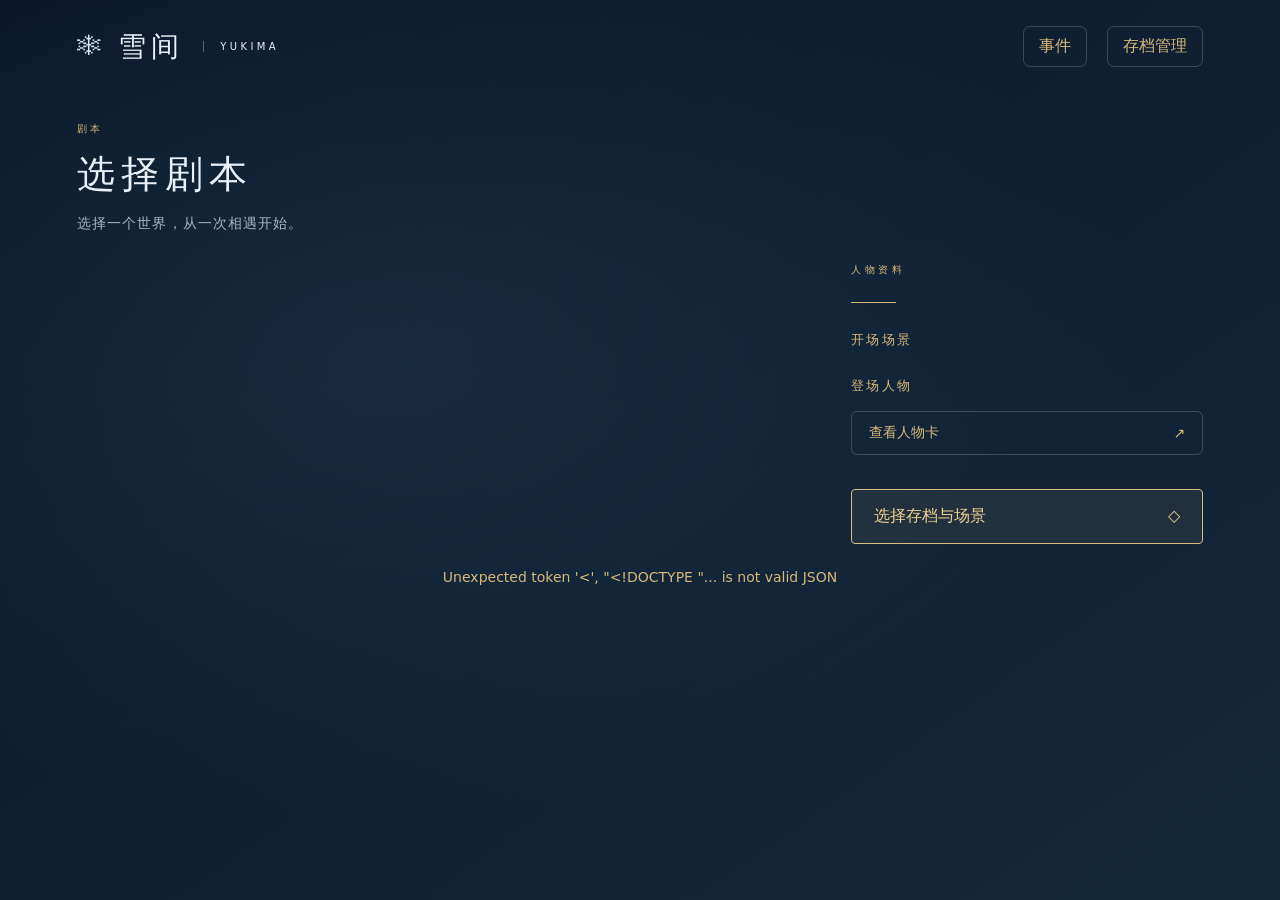
==== commit 8cfb4f75: "Yukino 0.9：同步世界玩法，新增独立启动与图片接口 分开 Codex 检测、工具配置与登录；新增无需 Codex 的图片 API，保留参考图与提交状态。可灵仅提供 OAuth 和账号检测，自动" ====
--- a/skills/sillytavern-roleplay/assets/galgame/index.html
+++ b/skills/sillytavern-roleplay/assets/galgame/index.html
@@ -3,25 +3,33 @@
 <head>
   <meta charset="UTF-8"><meta name="viewport" content="width=device-width, initial-scale=1">
   <meta name="description" content="在场景中与角色相遇，自由推进属于你的故事。">
-  <title>Yukino · 剧本剧场</title>
+  <title>雪间 · 剧本剧场</title>
   <link rel="icon" href="favicon.svg" type="image/svg+xml">
   <link rel="stylesheet" href="style.css"><script src="music.js" defer></script><script src="app.js" defer></script><script src="image-adjustments.js" defer></script><script src="save-map.js" defer></script><script src="engine-ui.js" defer></script><link rel="stylesheet" href="engine-ui.css">
+  <script src="world-map.js" defer></script>
+  <script src="easter-egg.js" defer></script>
 </head>
 <body>
   <section id="lobby" aria-label="剧本与存档选择">
-    <div class="lobby-header"><div class="wordmark"><span class="snow">❄</span><span>Yukino</span><small>0.5</small></div><div class="lobby-actions"><span id="library-count"></span><button id="lobby-manage-saves">存档管理</button></div></div>
+    <div class="lobby-header"><div class="wordmark"><span class="snow">❄</span><span>雪间</span><small>YUKIMA</small></div><div class="lobby-actions"><span id="library-count"></span><button id="lobby-world-events">事件</button><button id="lobby-manage-saves">存档管理</button></div></div>
     <div id="character-picker" class="character-picker">
-      <div class="picker-heading"><span class="eyebrow">SCRIPTS</span><h1>选择剧本</h1><p>选择一个世界，从一次相遇开始。</p></div>
+      <div class="picker-heading"><span class="eyebrow">剧本</span><h1>选择剧本</h1><p>选择一个世界，从一次相遇开始。</p></div>
       <div class="selection-layout"><div id="character-roster" class="character-roster" aria-label="剧本选择"></div>
-        <article class="character-intro"><span class="eyebrow">PROFILE</span><h2 id="selected-name"></h2><div class="small-divider"></div><p id="selected-bio"></p><h3>开场场景</h3><p id="selected-scene"></p><h3>登场人物</h3><p id="selected-cast"></p><button id="view-script-cards" class="catalog-entry">查看人物卡 <span>↗</span></button><button id="choose-story-button" class="primary">选择存档与场景 <span>◇</span></button></article>
+        <article class="character-intro"><span class="eyebrow">人物资料</span><h2 id="selected-name"></h2><div class="small-divider"></div><p id="selected-bio"></p><h3>开场场景</h3><p id="selected-scene"></p><h3>登场人物</h3><p id="selected-cast"></p><button id="view-script-cards" class="catalog-entry">查看人物卡 <span>↗</span></button><button id="choose-story-button" class="primary">选择存档与场景 <span>◇</span></button></article>
       </div>
     </div>
     <div id="story-picker" class="story-picker" hidden>
       <button id="back-to-characters" class="back-button">返回剧本选择</button>
       <div class="story-layout"><aside class="story-character"><img id="story-sprite" alt="已选择剧本的立绘"><h2 id="story-character-name"></h2></aside>
-        <section class="story-options"><span class="eyebrow">YOUR STORY</span><h1>选择故事</h1>
+        <section class="story-options"><span class="eyebrow">你的故事</span><h1>选择故事</h1>
           <div class="story-tabs"><button id="new-story-tab" class="selected">新建存档</button><button id="saved-story-tab">继续存档</button></div>
-          <div id="new-story-pane"><label class="player-name">你的称呼<input id="player-name" maxlength="80" value="你"></label><div class="world-picker"><select id="world-select" hidden aria-label="剧本世界观"></select><p id="world-description" class="hint"></p><select id="setting-select" hidden aria-label="剧本设定集" multiple></select><p id="script-settings-summary" class="hint"></p><label>主角卡<select id="protagonist-select" aria-label="主角卡"></select></label></div><button id="view-protagonist-cards" class="catalog-entry">查看主角卡 <span>↗</span></button><h3>选择开场场景</h3><div id="scenario-list"></div><div class="start-actions"><button id="begin-story" class="primary">新建存档并开始</button><button id="preview-story">先试读</button></div></div>
+          <div id="new-story-pane"><label class="player-name">你的称呼<input id="player-name" maxlength="80" value="你"></label><div class="world-picker"><select id="world-select" hidden aria-label="剧本世界观"></select><p id="world-description" class="hint"></p><select id="setting-select" hidden aria-label="剧本设定集" multiple></select><p id="script-settings-summary" class="hint"></p><label>主角卡<select id="protagonist-select" aria-label="主角卡"></select></label></div><button id="view-protagonist-cards" class="catalog-entry">查看主角卡 <span>↗</span></button><section id="game-mode-label" class="mode-choice" hidden aria-label="游玩方式">
+            <h3>选择游玩方式</h3><input id="game-mode" type="hidden" value="sandbox">
+            <div class="mode-cards" role="radiogroup" aria-label="游玩模式">
+              <button type="button" class="mode-card" role="radio" data-game-mode="sandbox" aria-checked="true"><span class="mode-card-mark" aria-hidden="true">◇</span><span class="mode-card-copy"><strong>沙盒模式</strong><small>由你展开故事</small><span>自由表达、行动与想象，按自己的节奏与人物相遇。</span></span></button>
+              <button type="button" class="mode-card" role="radio" data-game-mode="world" aria-checked="false" tabindex="-1"><span class="mode-card-mark" aria-hidden="true">✧</span><span class="mode-card-copy"><strong>世界模式</strong><small>人物也有自己的生活</small><span>决定自己的言行，发现人物的计划，让世界与你一起前进。</span></span></button>
+            </div><p id="game-mode-description" class="hint">游玩方式随新存档保存。</p>
+          </section><h3>选择开场场景</h3><div id="scenario-list"></div><div class="start-actions"><button id="begin-story" class="primary">新建存档并开始</button><button id="preview-story">先试读</button></div></div>
           <div id="saved-story-pane" hidden><div id="saved-stories"></div></div>
         </section>
       </div>
@@ -29,7 +37,7 @@
     <p id="lobby-notice" role="status"></p>
   </section>
   <section id="save-map-screen" aria-label="存档分支页面" hidden>
-    <header class="save-map-header"><div><span class="eyebrow">STORY BRANCHES</span><h1 id="save-map-title"></h1><p id="save-map-count"></p></div><div class="save-map-controls"><button id="save-map-latest">定位最近存档</button><button id="save-map-exit">退出分支图</button></div></header>
+    <header class="save-map-header"><div><span class="eyebrow">故事分支</span><h1 id="save-map-title"></h1><p id="save-map-count"></p></div><div class="save-map-controls"><button id="save-map-latest">定位最近存档</button><button id="save-map-exit">退出分支图</button></div></header>
     <div id="save-map-viewport" tabindex="0" aria-label="可拖动的横向存档分支图"><div id="save-map-canvas"></div></div>
     <footer class="save-map-footer"><label for="save-map-scroll">拖动查看故事线</label><input id="save-map-scroll" type="range" min="0" max="0" value="0" step="1" aria-label="横向拖动故事线"><small>拖动空白处移动 · 点击存档继续 · Esc 返回</small></footer>
   </section>
@@ -38,13 +46,13 @@
     <div class="particles" aria-hidden="true"><i></i><i></i><i></i><i></i><i></i><i></i></div>
     <img id="sprite" class="sprite" alt="角色立绘" hidden>
     <header class="topbar interface">
-      <div class="wordmark"><span class="snow">❄</span><span>Yukino</span><small>0.5</small><span id="story-clock"></span></div>
+      <div class="wordmark"><span class="snow">❄</span><span>雪间</span><small>YUKIMA</small><span id="story-clock"></span></div>
       <div class="chapter"><span id="location">秋日 · 侍奉部</span><span class="chapter-line"></span><span id="mode">试读</span></div>
       <nav aria-label="游戏菜单">
-        <button id="music-button" aria-label="静音背景音乐" aria-pressed="true" title="背景音乐">♫</button><button id="thought-button" aria-expanded="false" aria-controls="thought-panel">心声</button><button id="affinity-button">关系</button><button id="plot-button">脉络</button><button id="log-button" title="对话记录">回看</button><button id="gallery-button">画廊</button><button id="save-button">存档</button><button id="gameplay-button">手记</button><button id="manage-saves-button">管理</button><button id="menu-button" aria-label="打开设置">⋯</button>
+        <button id="music-button" aria-label="静音背景音乐" aria-pressed="true" title="背景音乐">♫</button><button id="thought-button" aria-expanded="false" aria-controls="thought-panel">心声</button><button id="affinity-button">关系</button><button id="plot-button">脉络</button><button id="log-button" title="对话记录">回看</button><button id="gallery-button">画廊</button><button id="save-button">存档</button><button id="game-world-map" title="查看主角已知的地图" hidden>地图</button><button id="gameplay-button">手记</button><button id="game-world-events">事件</button><button id="manage-saves-button">管理</button><button id="menu-button" aria-label="打开设置">⋯</button>
       </nav>
     </header>
-    <div class="scene-caption interface"><span id="chapter-number">CHAPTER 01</span><p id="chapter-title">初次相遇</p><div></div></div>
+    <div class="scene-caption interface"><span id="chapter-number">第 01 幕</span><p id="chapter-title">初次相遇</p><div></div></div>
     <button id="restore-ui" hidden>显示对话</button>
     <aside id="transition" class="scene-transition interface" hidden role="status"><span class="transition-path" aria-hidden="true"><i></i><i></i><i></i></span><div><small id="transition-label">转场</small><p id="transition-target"></p></div><button id="retry-image" hidden>重试画面</button></aside>
     <aside id="cg-wait" class="cg-wait interface" aria-label="剧情插图" role="status" hidden><span class="thinking-orbit" aria-hidden="true"><i></i><i></i><i></i></span><small>剧情插图</small><h3 id="cg-wait-title"></h3><p id="cg-wait-status"></p><div><button id="cg-continue" hidden>欣赏完毕 · 继续故事</button><button id="cg-retry" hidden>重新等待画面</button><button id="cg-skip">先继续故事</button></div></aside>
@@ -65,6 +73,11 @@
     </section>
     <aside id="toast" role="status" hidden></aside>
   </main>
-    <dialog id="modal"><div class="modal-header"><div><span class="eyebrow">0.5</span><h2 id="modal-title"></h2></div><button id="close-modal" aria-label="关闭弹窗">×</button></div><div id="modal-body"></div></dialog>
+    <dialog id="modal"><div class="modal-header"><div><span class="eyebrow">YUKIMA</span><h2 id="modal-title"></h2></div><button id="close-modal" aria-label="关闭弹窗">×</button></div><div id="modal-body"></div></dialog>
+  <dialog id="name-easter-dialog" class="name-easter-dialog" aria-labelledby="name-easter-message">
+    <button id="close-name-easter" class="name-easter-close" type="button" aria-label="关闭祝福窗口">×</button>
+    <p id="name-easter-message">祝你玩的开心</p>
+    <footer>design by xlww</footer>
+  </dialog>
 </body>
 </html>
--- a/skills/sillytavern-roleplay/assets/galgame/engine-ui.css
+++ b/skills/sillytavern-roleplay/assets/galgame/engine-ui.css
@@ -4,6 +4,7 @@
 .engine-tabs button:hover,.engine-action:hover,.save-management-actions a:hover{border-color:#d7b66b;background:#23374b}
 .engine-card{border:1px solid #394c60;border-radius:12px;background:linear-gradient(120deg,#17293a,#102131);padding:20px;margin:16px 0}
 .engine-card h3{font-size:20px;margin:0 0 9px;color:#edf0f5}.engine-card small{color:#d3b878}.engine-card p{white-space:pre-wrap;line-height:1.9;color:#c1cfdd;margin-bottom:0}
+.world-map-card h3{font:20px var(--serif);font-weight:400;letter-spacing:.06em}.world-navigation>.hint{font-size:13px;line-height:1.9}
 .engine-module{margin-bottom:28px}.engine-action{margin:0 10px 10px 0}.engine-clock-form,.save-editor{display:flex;flex-direction:column;gap:14px;max-width:600px;margin:24px 0}
 .engine-clock-form input,.save-editor input,.save-editor textarea,.save-search{background:#0d1c2a;border:1px solid #47596b;border-radius:7px;padding:12px;color:#e2e9ef;font:inherit;color-scheme:dark}
 .save-search{width:100%;box-sizing:border-box}.danger-action{color:#e1a19a!important}.engine-card details{margin-top:14px}.engine-card summary{cursor:pointer;color:#ceb878}
@@ -25,3 +26,19 @@
 @media(max-width:760px){.save-map-header{align-items:flex-start;flex-direction:column;gap:12px;padding:18px 20px}.save-map-header h1{font-size:19px;max-width:90vw}.save-map-controls{gap:10px}.save-map-controls button{font-size:12px;padding:8px 12px}.save-map-footer{flex-wrap:wrap;padding:12px 20px;gap:10px}.save-map-footer small{width:100%}}
 @media(max-width:600px){.lobby-actions{gap:10px}.lobby-actions #library-count{display:none}.save-card{padding:16px}.save-card-grid{grid-template-columns:1fr}.receipt>span{max-width:130px}}
 @media(max-width:900px){.topbar nav{gap:4px!important}.topbar nav button{font-size:12px!important;padding:5px!important}.engine-card{padding:15px}#story-clock{font-size:10px}}
+
+/* Shared navy / gold story language, including keyboard and narrow screens. */
+.mode-choice{margin:26px 0 32px}.mode-choice[hidden]{display:none}.mode-choice>h3{margin:0 0 15px;color:var(--gold);font-weight:400;letter-spacing:.15em;font-size:14px}
+.mode-cards{display:grid;grid-template-columns:1fr 1fr;gap:14px}.mode-card{display:flex;align-items:flex-start;gap:13px;min-width:0;text-align:left;padding:20px 18px;border:1px solid #778c9e55;border-radius:10px;background:linear-gradient(135deg,#1c3248b3,#102034b3);color:var(--ink);transition:border-color .18s,background .18s,box-shadow .18s}
+.mode-card-mark{color:#98acbd;font-size:22px;line-height:1.35}.mode-card-copy{display:flex;flex-direction:column;gap:8px}.mode-card strong{font:22px var(--serif);letter-spacing:.09em;font-weight:400}.mode-card small{color:var(--gold);font-size:12px;letter-spacing:.04em}.mode-card-copy>span{font-size:12px;line-height:1.85;color:var(--muted)}
+.mode-card:hover:not(:disabled){border-color:#dac085a0;background:linear-gradient(135deg,#29445ac9,#142b40)}.mode-card[aria-checked="true"]{border-color:var(--gold);box-shadow:inset 0 0 0 1px #d8b87944,0 8px 25px #0002;background:linear-gradient(135deg,#2b4357,#182d40)}.mode-card[aria-checked="true"] .mode-card-mark{color:var(--gold)}.mode-card:focus-visible{outline:2px solid var(--gold);outline-offset:4px}.mode-choice>.hint{font-size:12px;margin:12px 0 0}
+.events-modal{width:min(960px,94vw)}.event-controls{display:flex;align-items:center;justify-content:flex-end;gap:15px;margin:20px 0}.event-controls select{flex:1;min-width:0;max-width:75%;padding:10px;background:#102034;border:1px solid var(--line);border-radius:6px;color:var(--ink);font:inherit}.event-controls button,.event-list>button{border:1px solid var(--line);border-radius:6px;padding:9px 14px;color:var(--gold)}
+.event-tabs{display:flex;gap:28px;border-bottom:1px solid var(--line);margin-bottom:18px}.event-tabs button{padding:10px 0 13px;border-bottom:1px solid transparent;font:18px var(--serif);letter-spacing:.08em;color:var(--muted)}.event-tabs button[aria-pressed="true"]{color:var(--gold);border-bottom-color:var(--gold)}.event-tabs button:focus-visible,.event-controls button:focus-visible{outline:2px solid var(--gold);outline-offset:3px}.event-list .engine-card{background:#13263a80;border-radius:9px;padding:23px 25px}.event-list .engine-card h3{font:21px var(--serif);line-height:1.75;font-weight:400;overflow-wrap:anywhere}.event-list .engine-card small{font-size:12px}.event-list .engine-card p{font-size:14px}.event-list summary{font-size:13px}.event-list>button{margin:10px 14px 10px 0}
+@media(max-width:640px){.mode-cards{grid-template-columns:1fr}.mode-card{padding:16px}.mode-card strong{font-size:19px}.events-modal{padding:22px}.event-list .engine-card{padding:18px}.event-list .engine-card h3{font-size:18px}.event-controls{flex-wrap:wrap}.event-controls select{max-width:100%;flex-basis:100%}}
+.world-navigation{display:grid;gap:14px}.world-navigation .engine-card{margin:0}.world-map-current{border-color:var(--gold,#e5c173)!important}.world-map-routes{color:#acbdce;font-size:13px}.world-map-card[data-depth="1"]{margin-left:16px}.world-map-card[data-depth="2"]{margin-left:32px}.world-map-card[data-depth="3"],.world-map-card[data-depth="4"],.world-map-card[data-depth="5"],.world-map-card[data-depth="6"],.world-map-card[data-depth="7"],.world-map-card[data-depth="8"]{margin-left:48px}@media(max-width:600px){.world-map-card[data-depth]{margin-left:0}}
+.name-easter-dialog{width:min(440px,86vw);box-sizing:border-box;padding:64px 38px 25px;border:1px solid var(--gold,#d5b578);border-radius:10px;background:linear-gradient(145deg,#1d354c,#102035);color:var(--ink,#edf1f6);box-shadow:0 24px 80px #0007}
+.name-easter-dialog::backdrop{background:#061321b3;backdrop-filter:blur(5px)}
+.name-easter-dialog #name-easter-message{margin:8px 0 45px;text-align:center;font:28px var(--serif,serif);letter-spacing:.12em;line-height:1.6}
+.name-easter-dialog footer{text-align:right;color:var(--gold,#d5b578);font-size:12px;letter-spacing:.08em}
+.name-easter-close{position:absolute;right:17px;top:16px;border:1px solid var(--gold,#d5b578);width:34px;height:34px;background:transparent;color:var(--muted,#b8c7d6);font-size:24px;line-height:1}
+.name-easter-close:focus-visible{outline:2px solid var(--gold,#d5b578);outline-offset:3px}
